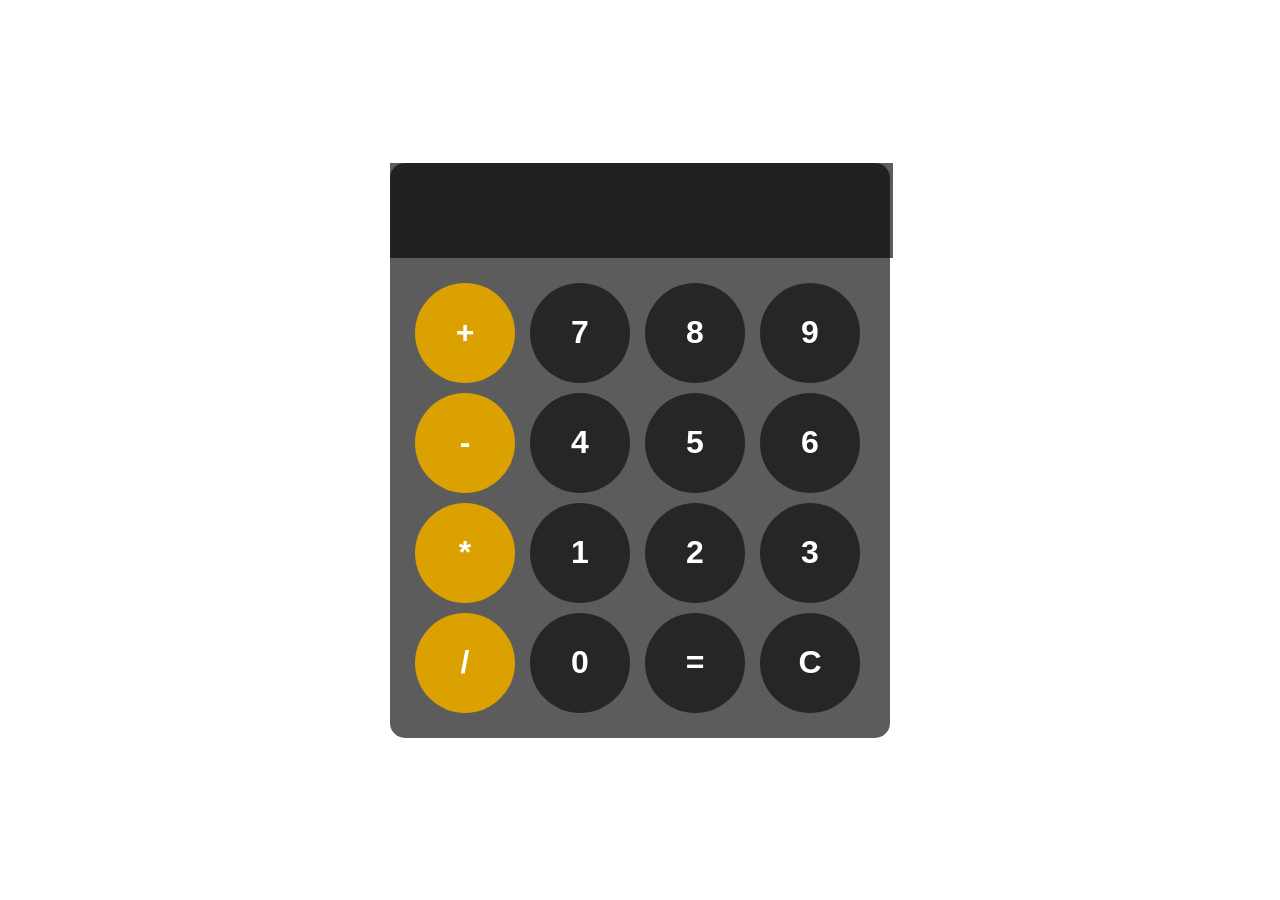
==== javascript calculator/index.html @ 055c1605 "vanilla JS calculator" ====
<!DOCTYPE html>
<html lang="en">
<head>
    <meta charset="UTF-8">
    <meta name="viewport" content="width=device-width, initial-scale=1.0">
    <title>Document</title>
    <link rel="stylesheet" href="style.css">
</head>
<body>
    <div id="calculator">
        <input type="text" name="" id="display" readonly>
        <div id="keys">
            <button onclick="appendtodisplay('+')" class="operator">+</button>
            <button onclick="appendtodisplay('7')">7</button>
            <button onclick="appendtodisplay('8')">8</button>
            <button onclick="appendtodisplay('9')">9</button>
            <button onclick="appendtodisplay('-')" class="operator">-</button>
            <button onclick="appendtodisplay('4')">4</button>
            <button onclick="appendtodisplay('5')">5</button>
            <button onclick="appendtodisplay('6')">6</button>
            <button onclick="appendtodisplay('*')" class="operator">*</button>
            <button onclick="appendtodisplay('1')">1</button>
            <button onclick="appendtodisplay('2')">2</button>
            <button onclick="appendtodisplay('3')">3</button>
            <button onclick="appendtodisplay('/')" class="operator">/</button>
            <button onclick="appendtodisplay('0')">0</button>
            <button onclick="calculate()">=</button>
            <button onclick="cleardisplay()">C</button>

        </div>

    </div>









    <script src="index.js"></script>
</body>
</html>
---- javascript calculator/style.css ----
body{
    margin: 0px;
    align-items: center;
    justify-content: center;
    display: flex;
    height: 100vh;
}



#calculator{
    font-family: Arial, Helvetica, sans-serif;
    background-color: hsla(0, 0%, 0%, 0.64);
    border-radius: 15px;
    max-width: 500px;
}

#display{
    width: 92.5%;
    padding: 20px;
    font-size: 3rem;
    text-align: right;
    border: none;
    background-color:hsla(0, 0%, 0%, 0.64);
    color: white;
}

#keys {
    display: grid;
    grid-template-columns:repeat(4, 1fr);
    gap:10px;
    padding: 25px;

}

button{
    width: 100px;
    height:100px;
    border-radius: 50px;
    border: none;
    background-color: hsla(0, 0%, 0%, 0.59);
    color: white;
    font-size: 2rem;
    font-weight: bold;
    cursor: pointer;
}

button:hover{
    background-color: hsla(0, 0%, 0%, 0.79);
}

button:active{
    background-color: hsla(0, 0%, 0%, 0.89);
}

.operator{
    background-color: hsl(44, 100%, 43%);
}

.operator:hover{
    background-color: hsl(44, 100%, 53%);
}

.operator:active{
    background-color: hsl(44, 100%, 63%);
}
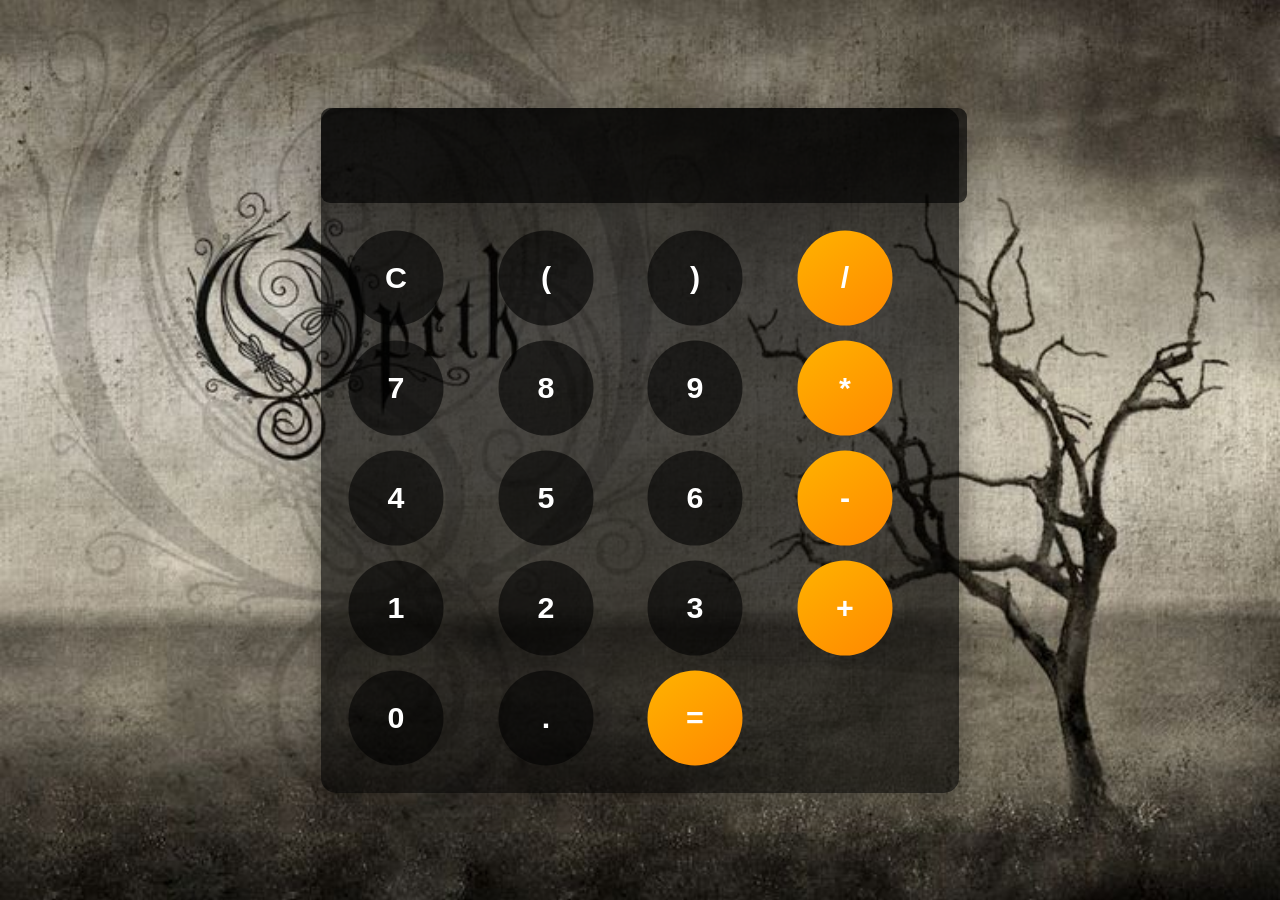
==== commit 482d90fc: "added some button color changes" ====
--- a/javascript calculator/index.html
+++ b/javascript calculator/index.html
@@ -10,35 +10,29 @@
     <div id="calculator">
         <input type="text" name="" id="display" readonly>
         <div id="keys">
-            <button onclick="appendtodisplay('+')" class="operator">+</button>
+            <button onclick="cleardisplay()">C</button>
+            <button onclick="appendtodisplay('(')">(</button>
+            <button onclick="appendtodisplay(')')">)</button>
+            <button onclick="appendtodisplay('/')" class="operator">/</button>
             <button onclick="appendtodisplay('7')">7</button>
             <button onclick="appendtodisplay('8')">8</button>
             <button onclick="appendtodisplay('9')">9</button>
-            <button onclick="appendtodisplay('-')" class="operator">-</button>
+            <button onclick="appendtodisplay('*')" class="operator">*</button>
             <button onclick="appendtodisplay('4')">4</button>
             <button onclick="appendtodisplay('5')">5</button>
             <button onclick="appendtodisplay('6')">6</button>
-            <button onclick="appendtodisplay('*')" class="operator">*</button>
+            <button onclick="appendtodisplay('-')" class="operator">-</button>
             <button onclick="appendtodisplay('1')">1</button>
             <button onclick="appendtodisplay('2')">2</button>
             <button onclick="appendtodisplay('3')">3</button>
-            <button onclick="appendtodisplay('/')" class="operator">/</button>
+            <button onclick="appendtodisplay('+')" class="operator">+</button>
             <button onclick="appendtodisplay('0')">0</button>
-            <button onclick="calculate()">=</button>
-            <button onclick="cleardisplay()">C</button>
-
+            <button onclick="appendtodisplay('.')">.</button>
+            <button onclick="calculate()" style="grid-column: span 2;" class="operator">=</button>
         </div>
 
     </div>
 
-
-
-
-
-
-
-
-
     <script src="index.js"></script>
 </body>
 </html>
--- a/javascript calculator/style.css
+++ b/javascript calculator/style.css
@@ -4,6 +4,12 @@
     justify-content: center;
     display: flex;
     height: 100vh;
+    background-image:url(Opeth.jpeg);
+    /* background-color: rgba(0, 0, 0, 0.868); */
+    
+    background-repeat: no-repeat;
+    background-position: center;
+    background-size: cover;
 }
 
 
@@ -12,15 +18,17 @@
     font-family: Arial, Helvetica, sans-serif;
     background-color: hsla(0, 0%, 0%, 0.64);
     border-radius: 15px;
-    max-width: 500px;
+    max-width: 690px;
+    box-shadow: 0 8px 32px rgba(0,0,0,0.4);  
 }
 
 #display{
-    width: 92.5%;
+    width: 95%;
     padding: 20px;
     font-size: 3rem;
     text-align: right;
     border: none;
+    border-radius: 9px;
     background-color:hsla(0, 0%, 0%, 0.64);
     color: white;
 }
@@ -43,6 +51,8 @@
     font-size: 2rem;
     font-weight: bold;
     cursor: pointer;
+    transition: all 0.2s ease;
+    transform: scale(0.95);
 }
 
 button:hover{
@@ -54,11 +64,13 @@
 }
 
 .operator{
-    background-color: hsl(44, 100%, 43%);
+    /* background-color: hsl(44, 100%, 43%); */
+    background: linear-gradient(145deg, #ffb300, #ff8800);
 }
 
 .operator:hover{
-    background-color: hsl(44, 100%, 53%);
+    /* background-color: hsl(44, 100%, 53%); */
+    background: linear-gradient(145deg, #ffb300, #ff8800);
 }
 
 .operator:active{
